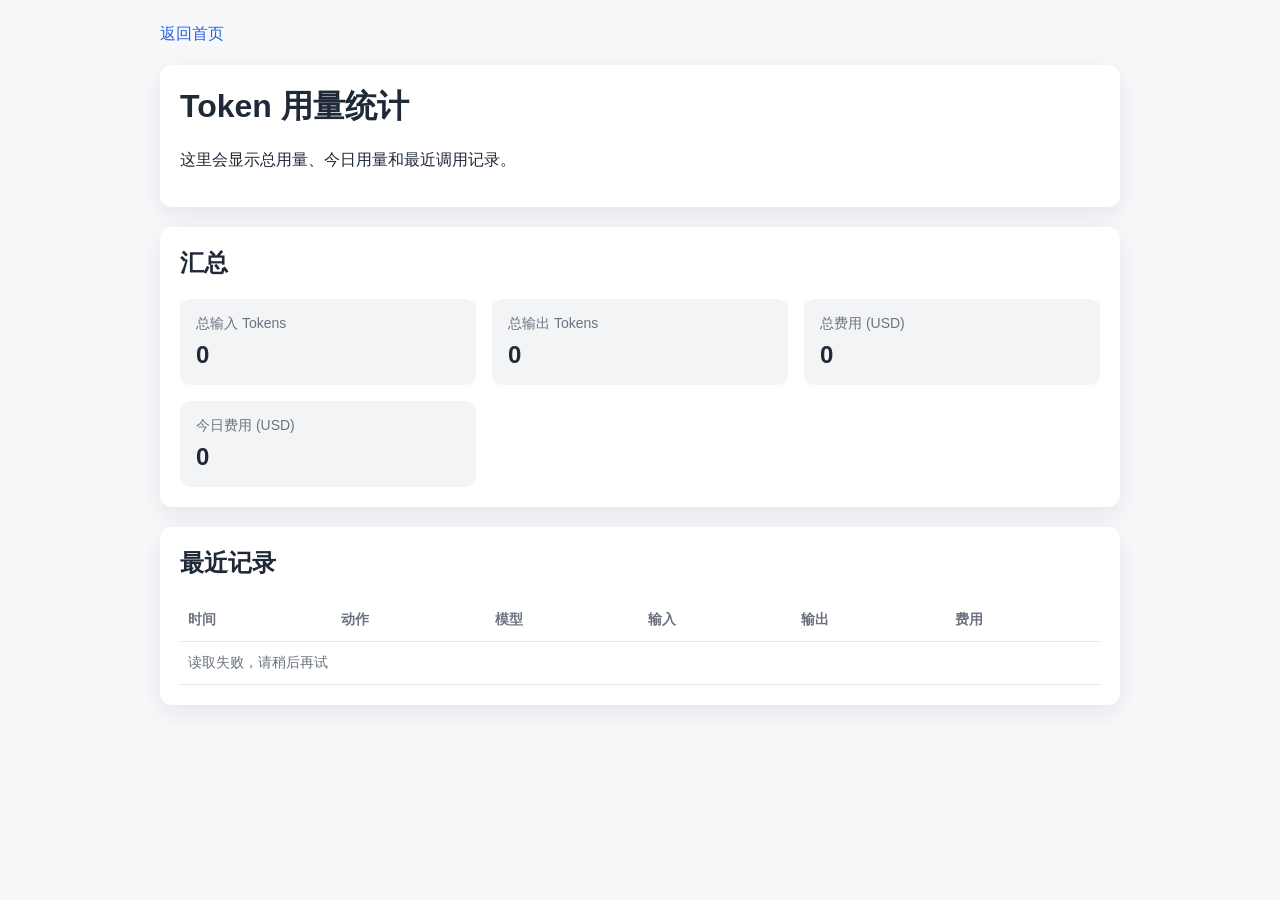
==== templates/token_usage.html @ af18ed5b "Add token usage tracking page" ====
<!DOCTYPE html>
<html lang="zh-CN">
<head>
    <meta charset="UTF-8">
    <meta name="viewport" content="width=device-width, initial-scale=1.0">
    <title>Token 用量统计</title>
    <style>
        body {
            font-family: -apple-system, BlinkMacSystemFont, "Segoe UI", sans-serif;
            background: #f7f8fa;
            color: #1f2937;
            margin: 0;
            padding: 24px;
        }
        .container {
            max-width: 960px;
            margin: 0 auto;
        }
        .card {
            background: #fff;
            border-radius: 12px;
            padding: 20px;
            box-shadow: 0 8px 24px rgba(15, 23, 42, 0.08);
            margin-bottom: 20px;
        }
        h1, h2 {
            margin-top: 0;
        }
        .summary {
            display: grid;
            grid-template-columns: repeat(auto-fit, minmax(220px, 1fr));
            gap: 16px;
        }
        .metric {
            background: #f3f4f6;
            border-radius: 10px;
            padding: 16px;
        }
        .label {
            color: #6b7280;
            font-size: 14px;
            margin-bottom: 8px;
        }
        .value {
            font-size: 24px;
            font-weight: 700;
        }
        table {
            width: 100%;
            border-collapse: collapse;
        }
        th, td {
            border-bottom: 1px solid #e5e7eb;
            text-align: left;
            padding: 12px 8px;
            font-size: 14px;
        }
        th {
            color: #6b7280;
        }
        .empty {
            color: #6b7280;
        }
        .back-link {
            display: inline-block;
            margin-bottom: 20px;
            color: #2563eb;
            text-decoration: none;
        }
    </style>
</head>
<body>
    <div class="container">
        <a class="back-link" href="/">返回首页</a>
        <div class="card">
            <h1>Token 用量统计</h1>
            <p>这里会显示总用量、今日用量和最近调用记录。</p>
        </div>

        <div class="card">
            <h2>汇总</h2>
            <div class="summary">
                <div class="metric">
                    <div class="label">总输入 Tokens</div>
                    <div class="value" id="total-input">0</div>
                </div>
                <div class="metric">
                    <div class="label">总输出 Tokens</div>
                    <div class="value" id="total-output">0</div>
                </div>
                <div class="metric">
                    <div class="label">总费用 (USD)</div>
                    <div class="value" id="total-cost">0</div>
                </div>
                <div class="metric">
                    <div class="label">今日费用 (USD)</div>
                    <div class="value" id="today-cost">0</div>
                </div>
            </div>
        </div>

        <div class="card">
            <h2>最近记录</h2>
            <table>
                <thead>
                    <tr>
                        <th>时间</th>
                        <th>动作</th>
                        <th>模型</th>
                        <th>输入</th>
                        <th>输出</th>
                        <th>费用</th>
                    </tr>
                </thead>
                <tbody id="records">
                    <tr>
                        <td colspan="6" class="empty">还没有记录</td>
                    </tr>
                </tbody>
            </table>
        </div>
    </div>

    <script>
        function renderNumber(value) {
            return Number(value || 0).toLocaleString("zh-CN");
        }

        function renderCost(value) {
            return Number(value || 0).toFixed(6);
        }

        async function loadTokenUsage() {
            const response = await fetch("/token_usage");
            const data = await response.json();

            document.getElementById("total-input").textContent = renderNumber(data.total.input_tokens);
            document.getElementById("total-output").textContent = renderNumber(data.total.output_tokens);
            document.getElementById("total-cost").textContent = renderCost(data.total.cost_usd);
            document.getElementById("today-cost").textContent = renderCost(data.today.cost_usd);

            const tbody = document.getElementById("records");
            if (!data.records || data.records.length === 0) {
                tbody.innerHTML = '<tr><td colspan="6" class="empty">还没有记录</td></tr>';
                return;
            }

            tbody.innerHTML = data.records.map((record) => `
                <tr>
                    <td>${record.time || ""}</td>
                    <td>${record.action || ""}</td>
                    <td>${record.model || ""}</td>
                    <td>${renderNumber(record.input_tokens)}</td>
                    <td>${renderNumber(record.output_tokens)}</td>
                    <td>${renderCost(record.cost_usd)}</td>
                </tr>
            `).join("");
        }

        loadTokenUsage().catch(() => {
            document.getElementById("records").innerHTML =
                '<tr><td colspan="6" class="empty">读取失败，请稍后再试</td></tr>';
        });
    </script>
</body>
</html>
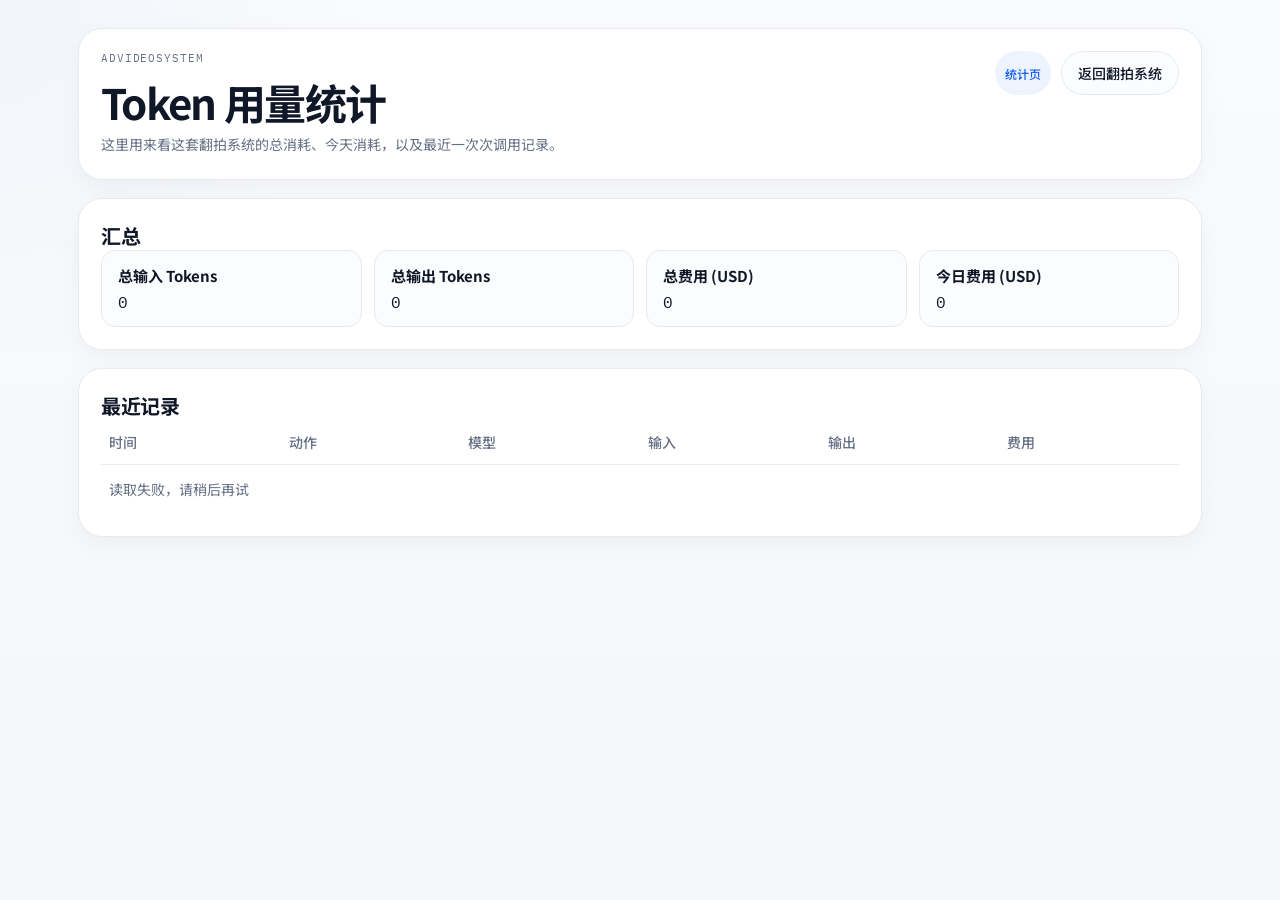
==== commit 9b6ce8bf: "Optimize AI video analysis workflow" ====
--- a/templates/token_usage.html
+++ b/templates/token_usage.html
@@ -4,121 +4,71 @@
     <meta charset="UTF-8">
     <meta name="viewport" content="width=device-width, initial-scale=1.0">
     <title>Token 用量统计</title>
-    <style>
-        body {
-            font-family: -apple-system, BlinkMacSystemFont, "Segoe UI", sans-serif;
-            background: #f7f8fa;
-            color: #1f2937;
-            margin: 0;
-            padding: 24px;
-        }
-        .container {
-            max-width: 960px;
-            margin: 0 auto;
-        }
-        .card {
-            background: #fff;
-            border-radius: 12px;
-            padding: 20px;
-            box-shadow: 0 8px 24px rgba(15, 23, 42, 0.08);
-            margin-bottom: 20px;
-        }
-        h1, h2 {
-            margin-top: 0;
-        }
-        .summary {
-            display: grid;
-            grid-template-columns: repeat(auto-fit, minmax(220px, 1fr));
-            gap: 16px;
-        }
-        .metric {
-            background: #f3f4f6;
-            border-radius: 10px;
-            padding: 16px;
-        }
-        .label {
-            color: #6b7280;
-            font-size: 14px;
-            margin-bottom: 8px;
-        }
-        .value {
-            font-size: 24px;
-            font-weight: 700;
-        }
-        table {
-            width: 100%;
-            border-collapse: collapse;
-        }
-        th, td {
-            border-bottom: 1px solid #e5e7eb;
-            text-align: left;
-            padding: 12px 8px;
-            font-size: 14px;
-        }
-        th {
-            color: #6b7280;
-        }
-        .empty {
-            color: #6b7280;
-        }
-        .back-link {
-            display: inline-block;
-            margin-bottom: 20px;
-            color: #2563eb;
-            text-decoration: none;
-        }
-    </style>
+    <link rel="preconnect" href="https://fonts.googleapis.com">
+    <link rel="preconnect" href="https://fonts.gstatic.com" crossorigin>
+    <link href="https://fonts.googleapis.com/css2?family=Noto+Sans+SC:wght@400;500;700&family=IBM+Plex+Mono:wght@400;500&display=swap" rel="stylesheet">
+    <link rel="stylesheet" href="/static/css/style.css">
 </head>
 <body>
-    <div class="container">
-        <a class="back-link" href="/">返回首页</a>
-        <div class="card">
-            <h1>Token 用量统计</h1>
-            <p>这里会显示总用量、今日用量和最近调用记录。</p>
-        </div>
-
-        <div class="card">
-            <h2>汇总</h2>
-            <div class="summary">
-                <div class="metric">
-                    <div class="label">总输入 Tokens</div>
-                    <div class="value" id="total-input">0</div>
+    <div class="page stack">
+        <section class="panel panel-body hero">
+            <div class="hero-top">
+                <div>
+                    <div class="eyebrow">AdVideoSystem</div>
+                    <h1 class="page-title">Token 用量统计</h1>
+                    <p class="paragraph">这里用来看这套翻拍系统的总消耗、今天消耗，以及最近一次次调用记录。</p>
                 </div>
-                <div class="metric">
-                    <div class="label">总输出 Tokens</div>
-                    <div class="value" id="total-output">0</div>
-                </div>
-                <div class="metric">
-                    <div class="label">总费用 (USD)</div>
-                    <div class="value" id="total-cost">0</div>
-                </div>
-                <div class="metric">
-                    <div class="label">今日费用 (USD)</div>
-                    <div class="value" id="today-cost">0</div>
+                <div class="hero-actions">
+                    <span class="badge accent">统计页</span>
+                    <a class="btn btn-secondary" href="/">返回翻拍系统</a>
                 </div>
             </div>
-        </div>
+        </section>
 
-        <div class="card">
-            <h2>最近记录</h2>
-            <table>
-                <thead>
-                    <tr>
-                        <th>时间</th>
-                        <th>动作</th>
-                        <th>模型</th>
-                        <th>输入</th>
-                        <th>输出</th>
-                        <th>费用</th>
-                    </tr>
-                </thead>
-                <tbody id="records">
-                    <tr>
-                        <td colspan="6" class="empty">还没有记录</td>
-                    </tr>
-                </tbody>
-            </table>
-        </div>
+        <section class="panel panel-body">
+            <strong class="title">汇总</strong>
+            <div class="records" style="grid-template-columns: repeat(auto-fit, minmax(220px, 1fr));">
+                <div class="record-card">
+                    <strong>总输入 Tokens</strong>
+                    <div class="mono" id="total-input">0</div>
+                </div>
+                <div class="record-card">
+                    <strong>总输出 Tokens</strong>
+                    <div class="mono" id="total-output">0</div>
+                </div>
+                <div class="record-card">
+                    <strong>总费用 (USD)</strong>
+                    <div class="mono" id="total-cost">0</div>
+                </div>
+                <div class="record-card">
+                    <strong>今日费用 (USD)</strong>
+                    <div class="mono" id="today-cost">0</div>
+                </div>
+            </div>
+        </section>
+
+        <section class="panel panel-body">
+            <strong class="title">最近记录</strong>
+            <div class="table-wrap">
+                <table class="table">
+                    <thead>
+                        <tr>
+                            <th>时间</th>
+                            <th>动作</th>
+                            <th>模型</th>
+                            <th>输入</th>
+                            <th>输出</th>
+                            <th>费用</th>
+                        </tr>
+                    </thead>
+                    <tbody id="records">
+                        <tr>
+                            <td colspan="6" class="muted">还没有记录</td>
+                        </tr>
+                    </tbody>
+                </table>
+            </div>
+        </section>
     </div>
 
     <script>
@@ -141,7 +91,7 @@
 
             const tbody = document.getElementById("records");
             if (!data.records || data.records.length === 0) {
-                tbody.innerHTML = '<tr><td colspan="6" class="empty">还没有记录</td></tr>';
+                tbody.innerHTML = '<tr><td colspan="6" class="muted">还没有记录</td></tr>';
                 return;
             }
 
@@ -159,7 +109,7 @@
 
         loadTokenUsage().catch(() => {
             document.getElementById("records").innerHTML =
-                '<tr><td colspan="6" class="empty">读取失败，请稍后再试</td></tr>';
+                '<tr><td colspan="6" class="muted">读取失败，请稍后再试</td></tr>';
         });
     </script>
 </body>
--- a/static/css/style.css
+++ b/static/css/style.css
@@ -0,0 +1,427 @@
+:root {
+    --bg: #f7f8fa;
+    --panel: #ffffff;
+    --panel-soft: #fbfcfd;
+    --line: #e7ebf0;
+    --line-strong: #d6dde6;
+    --text: #101828;
+    --muted: #667085;
+    --accent: #155eef;
+    --accent-soft: #eef4ff;
+    --success: #067647;
+    --success-soft: #ecfdf3;
+    --warning: #b54708;
+    --warning-soft: #fff4ed;
+    --danger: #b42318;
+    --danger-soft: #fef3f2;
+    --radius-xl: 24px;
+    --radius-lg: 18px;
+    --radius-md: 14px;
+    --radius-sm: 10px;
+    --shadow: 0 8px 24px rgba(16, 24, 40, 0.04);
+}
+
+* {
+    margin: 0;
+    padding: 0;
+    box-sizing: border-box;
+}
+
+body {
+    font-family: "Noto Sans SC", sans-serif;
+    color: var(--text);
+    background:
+        radial-gradient(circle at top left, rgba(21, 94, 239, 0.04), transparent 24%),
+        linear-gradient(180deg, #fafbfc 0%, #f4f6f8 100%);
+    min-height: 100vh;
+}
+
+a {
+    color: inherit;
+    text-decoration: none;
+}
+
+.page {
+    max-width: 1180px;
+    margin: 0 auto;
+    padding: 28px;
+}
+
+.stack {
+    display: grid;
+    gap: 18px;
+}
+
+.panel {
+    background: var(--panel);
+    border: 1px solid var(--line);
+    border-radius: var(--radius-xl);
+    box-shadow: var(--shadow);
+}
+
+.panel-body {
+    padding: 22px;
+}
+
+.eyebrow,
+.mono {
+    font-family: "IBM Plex Mono", monospace;
+}
+
+.eyebrow {
+    font-size: 11px;
+    text-transform: uppercase;
+    letter-spacing: 0.08em;
+    color: var(--muted);
+}
+
+.page-title {
+    margin-top: 6px;
+    font-size: clamp(30px, 4vw, 42px);
+    letter-spacing: -0.04em;
+}
+
+.title {
+    font-size: 20px;
+    letter-spacing: -0.02em;
+    margin-bottom: 12px;
+}
+
+.muted,
+.paragraph {
+    color: var(--muted);
+    font-size: 14px;
+    line-height: 1.8;
+}
+
+.hero {
+    display: grid;
+    gap: 18px;
+}
+
+.hero-top {
+    display: flex;
+    justify-content: space-between;
+    align-items: flex-start;
+    gap: 16px;
+}
+
+.hero-actions {
+    display: flex;
+    flex-wrap: wrap;
+    gap: 10px;
+}
+
+.badge {
+    display: inline-flex;
+    align-items: center;
+    justify-content: center;
+    border-radius: 999px;
+    padding: 6px 10px;
+    font-size: 12px;
+    font-weight: 500;
+    white-space: nowrap;
+}
+
+.badge.accent {
+    color: var(--accent);
+    background: var(--accent-soft);
+}
+
+.badge.success {
+    color: var(--success);
+    background: var(--success-soft);
+}
+
+.layout {
+    display: grid;
+    grid-template-columns: 1.15fr 0.85fr;
+    gap: 18px;
+}
+
+.steps,
+.facts,
+.actions,
+.records {
+    display: grid;
+    gap: 12px;
+}
+
+.step-item,
+.fact-card,
+.action-card,
+.record-card {
+    border: 1px solid var(--line);
+    border-radius: var(--radius-md);
+    background: var(--panel-soft);
+    padding: 14px 16px;
+}
+
+.step-item strong,
+.fact-card strong,
+.action-card strong,
+.record-card strong {
+    display: block;
+    margin-bottom: 6px;
+    font-size: 15px;
+}
+
+.step-index {
+    display: inline-flex;
+    align-items: center;
+    justify-content: center;
+    width: 24px;
+    height: 24px;
+    border-radius: 999px;
+    background: var(--accent-soft);
+    color: var(--accent);
+    font-size: 12px;
+    font-weight: 700;
+    margin-right: 8px;
+}
+
+.upload-grid {
+    display: grid;
+    grid-template-columns: 1fr 320px;
+    gap: 18px;
+}
+
+.upload-card,
+.side-card,
+.result-card,
+.error-card,
+.progress-card {
+    border: 1px solid var(--line);
+    border-radius: var(--radius-lg);
+    background: var(--panel-soft);
+    padding: 24px;
+}
+
+.upload-card {
+    display: grid;
+    place-items: center;
+    min-height: 340px;
+    text-align: center;
+}
+
+.upload-mark {
+    width: 80px;
+    height: 80px;
+    border-radius: 24px;
+    display: grid;
+    place-items: center;
+    margin: 0 auto 18px;
+    font-size: 36px;
+    color: var(--accent);
+    background: var(--accent-soft);
+}
+
+.upload-card h2,
+.progress-card h2,
+.result-card h2,
+.error-card h2 {
+    font-size: 28px;
+    letter-spacing: -0.03em;
+    margin-bottom: 10px;
+}
+
+.upload-note {
+    margin-top: 16px;
+    padding: 12px 14px;
+    border-radius: var(--radius-sm);
+    border: 1px solid var(--line);
+    background: #ffffff;
+    color: var(--muted);
+    font-size: 13px;
+    line-height: 1.7;
+}
+
+.btn-row {
+    display: flex;
+    justify-content: center;
+    flex-wrap: wrap;
+    gap: 10px;
+    margin-top: 20px;
+}
+
+.btn {
+    display: inline-flex;
+    align-items: center;
+    justify-content: center;
+    border-radius: 999px;
+    border: 1px solid var(--line);
+    background: #ffffff;
+    color: var(--text);
+    padding: 11px 16px;
+    font-size: 14px;
+    font-weight: 500;
+    cursor: pointer;
+    transition: 140ms ease;
+}
+
+.btn:hover {
+    transform: translateY(-1px);
+}
+
+.btn-primary {
+    background: var(--accent);
+    border-color: var(--accent);
+    color: #ffffff;
+}
+
+.btn-success {
+    background: var(--success);
+    border-color: var(--success);
+    color: #ffffff;
+}
+
+.btn-secondary {
+    background: var(--panel-soft);
+}
+
+.file-name {
+    margin-top: 14px;
+    min-height: 22px;
+    color: var(--accent);
+    font-weight: 600;
+}
+
+.progress-bar {
+    width: 100%;
+    height: 16px;
+    background: #e5e7eb;
+    border-radius: 999px;
+    overflow: hidden;
+    margin: 18px 0 12px;
+}
+
+.progress-fill {
+    height: 100%;
+    width: 0;
+    background: linear-gradient(90deg, #155eef 0%, #3b82f6 100%);
+    transition: width 0.3s ease;
+}
+
+.spinner {
+    width: 42px;
+    height: 42px;
+    border: 4px solid #dbe3ef;
+    border-top-color: var(--accent);
+    border-radius: 999px;
+    animation: spin 1s linear infinite;
+    margin: 20px auto 0;
+}
+
+@keyframes spin {
+    0% { transform: rotate(0deg); }
+    100% { transform: rotate(360deg); }
+}
+
+.result-card,
+.error-card,
+.progress-card {
+    text-align: center;
+}
+
+.summary-box {
+    margin: 18px 0;
+    padding: 16px;
+    border-radius: var(--radius-md);
+    background: #ffffff;
+    border: 1px solid var(--line);
+}
+
+.summary-box strong {
+    color: var(--accent);
+    font-size: 28px;
+}
+
+.error-message {
+    margin: 18px 0;
+    padding: 14px 16px;
+    border-radius: var(--radius-md);
+    border: 1px solid #fecdca;
+    background: var(--danger-soft);
+    color: var(--danger);
+    text-align: left;
+    line-height: 1.7;
+}
+
+.hidden {
+    display: none !important;
+}
+
+.table-wrap {
+    overflow-x: auto;
+}
+
+.table {
+    width: 100%;
+    border-collapse: collapse;
+}
+
+.table th,
+.table td {
+    text-align: left;
+    border-bottom: 1px solid var(--line);
+    padding: 12px 8px;
+    font-size: 14px;
+}
+
+.table th {
+    color: var(--muted);
+    font-weight: 500;
+}
+
+.table tr:last-child td {
+    border-bottom: none;
+}
+
+.back-link {
+    color: var(--accent);
+    font-size: 14px;
+    font-weight: 500;
+}
+
+.footer {
+    text-align: center;
+    color: var(--muted);
+    font-size: 13px;
+    padding-bottom: 8px;
+}
+
+@media (max-width: 980px) {
+    .layout,
+    .upload-grid {
+        grid-template-columns: 1fr;
+    }
+}
+
+@media (max-width: 640px) {
+    .page {
+        padding: 14px;
+    }
+
+    .panel-body {
+        padding: 18px;
+    }
+
+    .hero-top {
+        flex-direction: column;
+    }
+
+    .upload-card,
+    .side-card,
+    .result-card,
+    .error-card,
+    .progress-card {
+        padding: 18px;
+    }
+
+    .upload-card h2,
+    .progress-card h2,
+    .result-card h2,
+    .error-card h2 {
+        font-size: 24px;
+    }
+}
